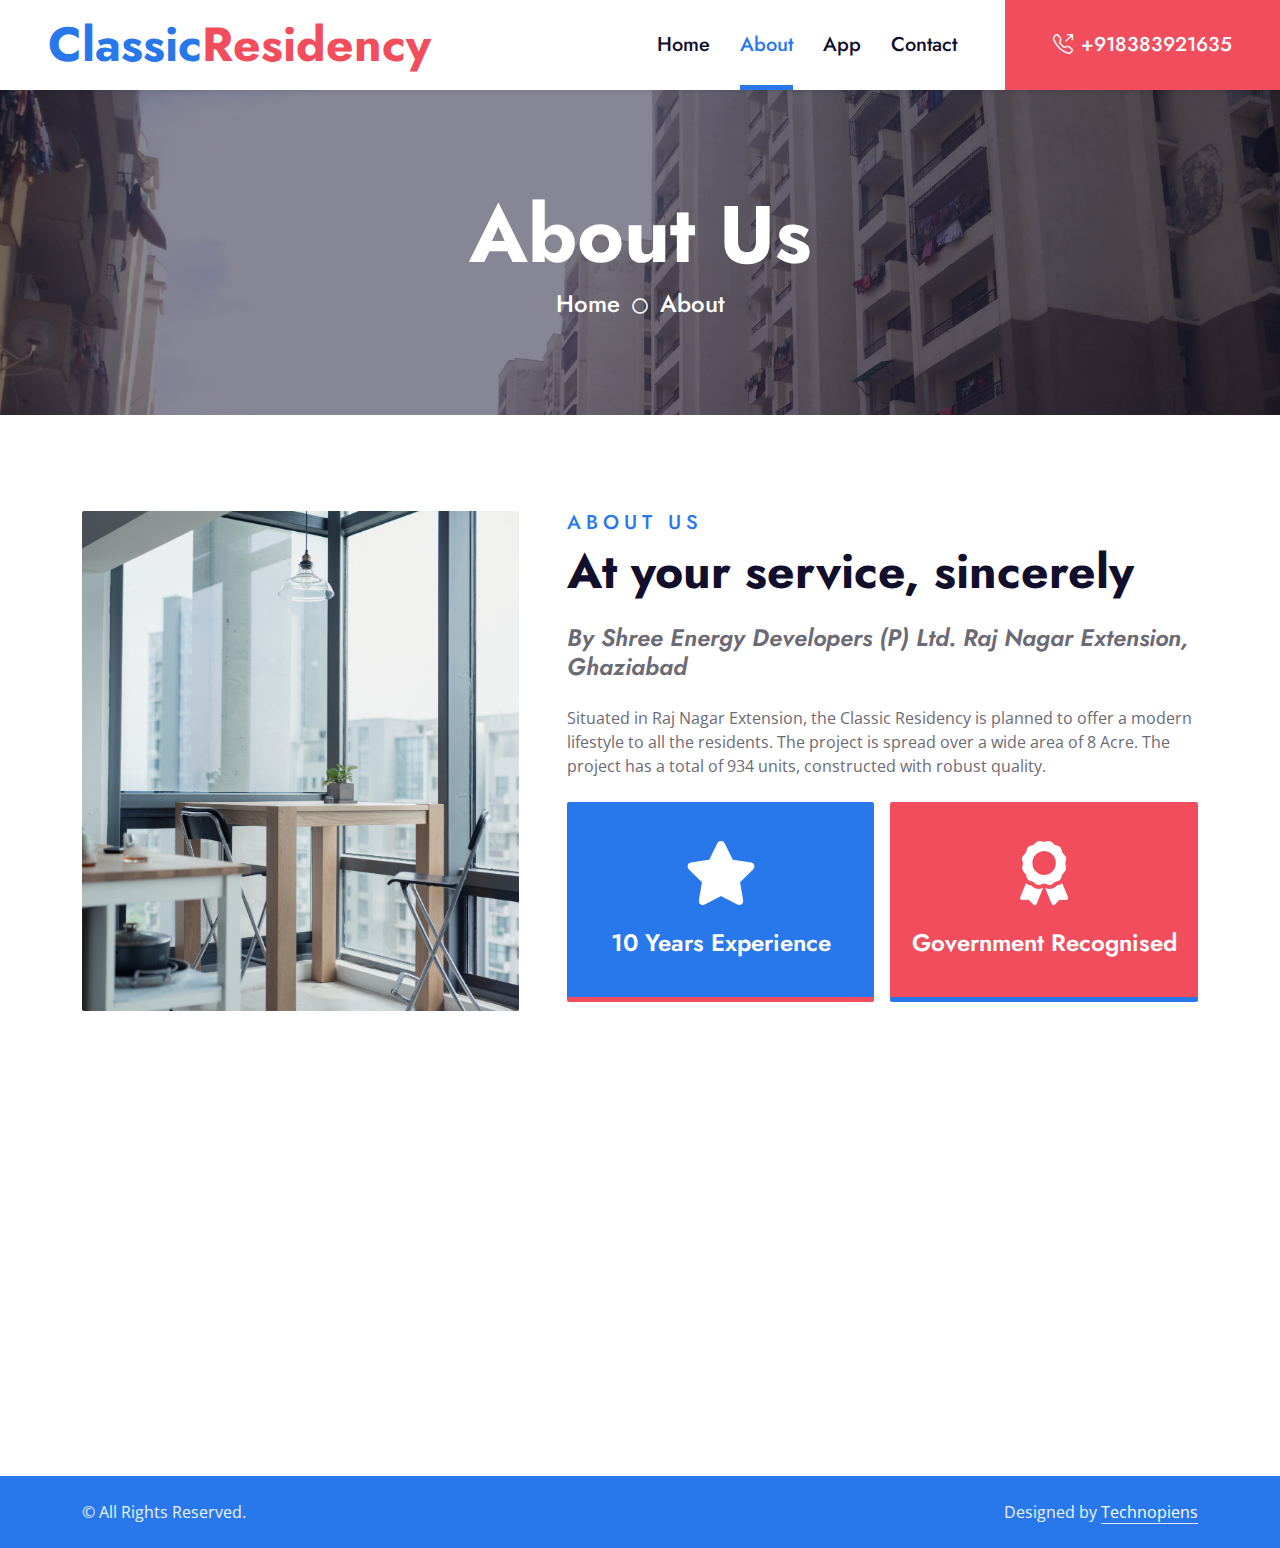
==== about.html @ f9a9f339 "basic website commit" ====
<!DOCTYPE html>
<html lang="en">

<head>
    <meta charset="utf-8">
    <title>The Classic Residency</title>
    <meta content="width=device-width, initial-scale=1.0" name="viewport">
    <meta content="Free HTML Templates" name="keywords">
    <meta content="Free HTML Templates" name="description">

    <!-- Favicon -->
    <link href="img/favicon.ico" rel="icon">

    <!-- Google Web Fonts -->
    <link rel="preconnect" href="https://fonts.gstatic.com">
    <link href="https://fonts.googleapis.com/css2?family=Jost:wght@500;600;700&family=Open+Sans:wght@400;600&display=swap" rel="stylesheet"> 

    <!-- Icon Font Stylesheet -->
    <link href="https://cdnjs.cloudflare.com/ajax/libs/font-awesome/5.10.0/css/all.min.css" rel="stylesheet">
    <link href="https://cdn.jsdelivr.net/npm/bootstrap-icons@1.4.1/font/bootstrap-icons.css" rel="stylesheet">
    <link href="lib/flaticon/font/flaticon.css" rel="stylesheet">

    <!-- Libraries Stylesheet -->
    <link href="lib/owlcarousel/assets/owl.carousel.min.css" rel="stylesheet">
    <link href="lib/animate/animate.min.css" rel="stylesheet">

    <!-- Customized Bootstrap Stylesheet -->
    <link href="css/bootstrap.min.css" rel="stylesheet">

    <!-- Template Stylesheet -->
    <link href="css/style.css" rel="stylesheet">
</head>

<body>
    <!-- Navbar Start -->
    <nav class="navbar navbar-expand-lg bg-white navbar-light shadow-sm py-3 py-lg-0 px-3 px-lg-0">
        <a href="index.html" class="navbar-brand ms-lg-5">
            <h1 class="display-5 m-0 text-primary">Classic<span class="text-secondary">Residency</span></h1>
        </a>
        <button class="navbar-toggler" type="button" data-bs-toggle="collapse" data-bs-target="#navbarCollapse">
            <span class="navbar-toggler-icon"></span>
        </button>
        <div class="collapse navbar-collapse" id="navbarCollapse">
            <div class="navbar-nav ms-auto py-0">
                <a href="index.html" class="nav-item nav-link">Home</a>
                <a href="about.html" class="nav-item nav-link active">About</a>
                <a href="service.html" class="nav-item nav-link">App</a>
                <a href="contact.html" class="nav-item nav-link">Contact</a>
                <a href="tel:+91 8383921635" class="nav-item nav-link nav-contact bg-secondary text-white px-5 ms-lg-5"><i class="bi bi-telephone-outbound me-2"></i>+918383921635</a>
            </div>
        </div>
    </nav>
    <!-- Navbar End -->


    <!-- Hero Start -->
    <div class="container-fluid bg-primary p-5 hero-header mb-5">
        <div class="row py-5">
            <div class="col-12 text-center">
                <h1 class="display-1 text-white animated zoomIn">About Us</h1>
                <a href="" class="h4 text-white">Home</a>
                <i class="far fa-circle text-white px-2"></i>
                <a href="" class="h4 text-white">About</a>
            </div>
        </div>
    </div>
    <!-- Hero End -->


    <!-- About Start -->
    <div class="container-fluid py-5 wow fadeInUp" data-wow-delay="0.1s">
        <div class="container">
            <div class="row gx-5">
                <div class="col-lg-5 mb-5 mb-lg-0" style="min-height: 500px;">
                    <div class="position-relative h-100">
                        <img class="position-absolute w-100 h-100 rounded wow zoomIn" data-wow-delay="0.3s" src="img/bild.jpg" style="object-fit: cover;">
                    </div>
                </div>
                <div class="col-lg-7">
                    <div class="mb-4">
                        <h5 class="text-primary text-uppercase" style="letter-spacing: 5px;">About Us</h5>
                        <h1 class="display-5 mb-0">At your service, sincerely</h1>
                    </div>
                    <h4 class="text-body fst-italic mb-4">By Shree Energy Developers (P) Ltd.
                        Raj Nagar Extension, Ghaziabad</h4>
                    <p class="mb-4">Situated in Raj Nagar Extension, the Classic Residency is planned to offer a modern lifestyle to all the residents. The project is spread over a wide area of 8 Acre. The project has a total of 934 units, constructed with robust quality.</p>
                    <div class="row g-3">
                        <div class="col-sm-6 wow zoomIn" data-wow-delay="0.6s">
                            <div class="bg-primary d-flex flex-column justify-content-center text-center border-bottom border-5 border-secondary rounded p-3" style="height: 200px;">
                                <i class="fa fa-star fa-4x text-white mb-4"></i>
                                <h4 class="text-white mb-0">10 Years Experience</h4>
                            </div>
                        </div>
                        <div class="col-sm-6 wow zoomIn" data-wow-delay="0.9s">
                            <div class="bg-secondary d-flex flex-column justify-content-center text-center border-bottom border-5 border-primary rounded p-3" style="height: 200px;">
                                <i class="fa fa-award fa-4x text-white mb-4"></i>
                                <h4 class="text-white mb-0">Government Recognised</h4>
                            </div>
                        </div>
                    </div>
                </div>
            </div>
        </div>
    </div>
    <!-- About End -->


    <!-- Team Start -->
    <!--div class="container-fluid py-5 wow fadeInUp" data-wow-delay="0.1s">
        <div class="container">
            <div class="text-center mx-auto mb-5" style="max-width: 600px;">
                <h5 class="text-primary text-uppercase" style="letter-spacing: 5px;">Team Members</h5>
                <h1 class="display-5 mb-0">Our Professional Team Members</h1>
            </div>
            <div class="row g-5">
                <div class="col-lg-4 wow slideInUp" data-wow-delay="0.3s">
                    <div class="position-relative rounded-top">
                        <img class="img-fluid rounded-top w-100" src="img/team-1.jpg" alt="">
                        <div class="position-absolute bottom-0 end-0 d-flex flex-column bg-white p-1" style="margin-right: -25px;">
                            <a class="btn btn-outline-secondary btn-square m-1" href="#"><i class="fab fa-twitter fw-normal"></i></a>
                            <a class="btn btn-outline-secondary btn-square m-1" href="#"><i class="fab fa-facebook-f fw-normal"></i></a>
                            <a class="btn btn-outline-secondary btn-square m-1" href="#"><i class="fab fa-linkedin-in fw-normal"></i></a>
                            <a class="btn btn-outline-secondary btn-square m-1" href="#"><i class="fab fa-instagram fw-normal"></i></a>
                        </div>
                    </div>
                    <div class="bg-primary text-center rounded-bottom p-4">
                        <h3 class="text-white">Full Name</h3>
                        <p class="text-white m-0">Designation</p>
                    </div>
                </div>
                <div class="col-lg-4 wow slideInUp" data-wow-delay="0.6s">
                    <div class="position-relative rounded-top">
                        <img class="img-fluid rounded-top w-100" src="img/team-2.jpg" alt="">
                        <div class="position-absolute bottom-0 end-0 d-flex flex-column bg-white p-1" style="margin-right: -25px;">
                            <a class="btn btn-outline-secondary btn-square m-1" href="#"><i class="fab fa-twitter fw-normal"></i></a>
                            <a class="btn btn-outline-secondary btn-square m-1" href="#"><i class="fab fa-facebook-f fw-normal"></i></a>
                            <a class="btn btn-outline-secondary btn-square m-1" href="#"><i class="fab fa-linkedin-in fw-normal"></i></a>
                            <a class="btn btn-outline-secondary btn-square m-1" href="#"><i class="fab fa-instagram fw-normal"></i></a>
                        </div>
                    </div>
                    <div class="bg-primary text-center rounded-bottom p-4">
                        <h3 class="text-white">Full Name</h3>
                        <p class="text-white m-0">Designation</p>
                    </div>
                </div>
                <div class="col-lg-4 wow slideInUp" data-wow-delay="0.9s">
                    <div class="position-relative rounded-top">
                        <img class="img-fluid rounded-top w-100" src="img/team-3.jpg" alt="">
                        <div class="position-absolute bottom-0 end-0 d-flex flex-column bg-white p-1" style="margin-right: -25px;">
                            <a class="btn btn-outline-secondary btn-square m-1" href="#"><i class="fab fa-twitter fw-normal"></i></a>
                            <a class="btn btn-outline-secondary btn-square m-1" href="#"><i class="fab fa-facebook-f fw-normal"></i></a>
                            <a class="btn btn-outline-secondary btn-square m-1" href="#"><i class="fab fa-linkedin-in fw-normal"></i></a>
                            <a class="btn btn-outline-secondary btn-square m-1" href="#"><i class="fab fa-instagram fw-normal"></i></a>
                        </div>
                    </div>
                    <div class="bg-primary text-center rounded-bottom p-4">
                        <h3 class="text-white">Full Name</h3>
                        <p class="text-white m-0">Designation</p>
                    </div>
                </div>
            </div>
        </div>
    </div>
     Team End -->
    

    <!-- Footer Start -->
    <div class="container-fluid bg-dark text-light mt-5 py-5 wow fadeInUp" data-wow-delay="0.1s">
        <div class="container pt-5">
            <div class="row g-5">
                <div class="col-lg-3 col-md-6">
                    <h3 class="text-white mb-4">Quick Links</h3>
                    <div class="d-flex flex-column justify-content-start">
                        <a class="text-light mb-2" href="#"><i class="bi bi-arrow-right text-primary me-2"></i>Home</a>
                        <a class="text-light mb-2" href="#"><i class="bi bi-arrow-right text-primary me-2"></i>About Us</a>
                        <a class="text-light mb-2" href="#"><i class="bi bi-arrow-right text-primary me-2"></i>Our Services</a>

                        <a class="text-light" href="#"><i class="bi bi-arrow-right text-primary me-2"></i>Contact Us</a>
                    </div>
                </div>
                <div class="col-lg-3 col-md-6">
                    <h3 class="text-white mb-4">Popular Links</h3>
                    <div class="d-flex flex-column justify-content-start">
                        <a class="text-light mb-2" href="#"><i class="bi bi-arrow-right text-primary me-2"></i>Home</a>
                        <a class="text-light mb-2" href="#"><i class="bi bi-arrow-right text-primary me-2"></i>About Us</a>
                        <a class="text-light mb-2" href="#"><i class="bi bi-arrow-right text-primary me-2"></i>Our Services</a>
                    
                        <a class="text-light" href="#"><i class="bi bi-arrow-right text-primary me-2"></i>Contact Us</a>
                    </div>
                </div>
                <div class="col-lg-3 col-md-6">
                    <h3 class="text-white mb-4">Get In Touch</h3>
                    <p class="mb-2"><i class="bi bi-geo-alt text-primary me-2"></i>Aditya World City</p>
                    <p class="mb-2"><i class="bi bi-envelope-open text-primary me-2"></i>thesocietease@gmail.com</p>
                    <p class="mb-0"><i class="bi bi-telephone text-primary me-2"></i>+918383921635</p>
                </div>
                <div class="col-lg-3 col-md-6">
                    <h3 class="text-white mb-4">Follow Us</h3>
                    <div class="d-flex">
                        <a class="btn btn-lg btn-primary btn-lg-square rounded me-2" href="#"><i class="fab fa-twitter fw-normal"></i></a>
                        <a class="btn btn-lg btn-primary btn-lg-square rounded me-2" href="#"><i class="fab fa-facebook-f fw-normal"></i></a>
                        <a class="btn btn-lg btn-primary btn-lg-square rounded me-2" href="#"><i class="fab fa-linkedin-in fw-normal"></i></a>
                        <a class="btn btn-lg btn-primary btn-lg-square rounded" href="#"><i class="fab fa-instagram fw-normal"></i></a>
                    </div>
                </div>
                <div class="col-12">
                    <form class="mx-auto" style="max-width: 600px;">
                        <div class="input-group">
                          
                        </div>
                    </form>
                </div>
            </div>
        </div>
    </div>
    <div class="container-fluid bg-primary text-light py-4">
        <div class="container">
            <div class="row g-5">
                <div class="col-md-6 text-center text-md-start">
                    <p class="mb-md-0">&copy; <a class="text-white border-bottom" href="#"></a>All Rights Reserved.</p>
                </div>
                <div class="col-md-6 text-center text-md-end">
                    <p class="mb-0">Designed by <a class="text-white border-bottom">Technopiens</a></p>
                </div>
            </div>
        </div>
    </div>
    <!-- Footer End -->


    <!-- Back to Top -->
    <a href="#" class="btn btn-lg btn-secondary btn-lg-square rounded back-to-top"><i class="bi bi-arrow-up"></i></a>


    <!-- JavaScript Libraries -->
    <script src="https://code.jquery.com/jquery-3.4.1.min.js"></script>
    <script src="https://cdn.jsdelivr.net/npm/bootstrap@5.0.0/dist/js/bootstrap.bundle.min.js"></script>
    <script src="lib/wow/wow.min.js"></script>
    <script src="lib/easing/easing.min.js"></script>
    <script src="lib/waypoints/waypoints.min.js"></script>
    <script src="lib/owlcarousel/owl.carousel.min.js"></script>

    <!-- Template Javascript -->
    <script src="js/main.js"></script>
</body>

</html>
---- lib/flaticon/font/flaticon.css ----
@font-face {
    font-family: "flaticon";
    src: url("./flaticon.ttf?7ecca773380623aac2649a7edcc0a3f2") format("truetype"),
url("./flaticon.woff?7ecca773380623aac2649a7edcc0a3f2") format("woff"),
url("./flaticon.woff2?7ecca773380623aac2649a7edcc0a3f2") format("woff2"),
url("./flaticon.eot?7ecca773380623aac2649a7edcc0a3f2#iefix") format("embedded-opentype"),
url("./flaticon.svg?7ecca773380623aac2649a7edcc0a3f2#flaticon") format("svg");
}

i[class^="flaticon-"]:before, i[class*=" flaticon-"]:before {
    font-family: flaticon !important;
    font-style: normal;
    font-weight: normal !important;
    font-variant: normal;
    text-transform: none;
    line-height: 1;
    -webkit-font-smoothing: antialiased;
    -moz-osx-font-smoothing: grayscale;
}

.flaticon-security-system:before {
    content: "\f101";
}
.flaticon-cctv:before {
    content: "\f102";
}
.flaticon-socket:before {
    content: "\f103";
}
.flaticon-setup:before {
    content: "\f104";
}
.flaticon-surveillance:before {
    content: "\f105";
}
.flaticon-recorder:before {
    content: "\f106";
}
.flaticon-wireless:before {
    content: "\f107";
}
.flaticon-ip-camera:before {
    content: "\f108";
}
.flaticon-double:before {
    content: "\f109";
}
.flaticon-camera:before {
    content: "\f10a";
}
---- css/style.css ----
/********** Template CSS **********/
:root {
    --primary: #2878EB;
    --secondary: #F14D5D;
    --light: #ECF4FF;
    --dark: #120F2D;
}

[class^=flaticon-]:before,
[class*=" flaticon-"]:before,
[class^=flaticon-]:after,
[class*=" flaticon-"]:after {
    font-size: inherit;
    margin-left: 0;
}

h1,
h2,
.font-weight-bold {
    font-weight: 700 !important;
}

h3,
h4,
.font-weight-semi-bold {
    font-weight: 600 !important;
}

h5,
h6,
.font-weight-medium {
    font-weight: 500 !important;
}

.btn {
    font-family: 'Jost', sans-serif;
    font-weight: 600;
    transition: .5s;
}

.btn-primary,
.btn-secondary,
.btn-primary:hover,
.btn-secondary:hover {
    color: #FFFFFF;
}

.btn-primary:hover {
    background: var(--secondary);
    border-color: var(--secondary);
}

.btn-secondary:hover {
    background: var(--primary);
    border-color: var(--primary);
}

.btn-square {
    width: 36px;
    height: 36px;
}

.btn-sm-square {
    width: 28px;
    height: 28px;
}

.btn-lg-square {
    width: 46px;
    height: 46px;
}

.btn-square,
.btn-sm-square,
.btn-lg-square {
    padding-left: 0;
    padding-right: 0;
    text-align: center;
}

.back-to-top {
    position: fixed;
    display: none;
    right: 45px;
    bottom: 45px;
    z-index: 99;
}

.navbar-light .navbar-nav .nav-link {
    font-family: 'Jost', sans-serif;
    position: relative;
    margin-left: 30px;
    padding: 30px 0;
    font-size: 20px;
    font-weight: 500;
    color: var(--dark);
    outline: none;
    transition: .5s;
}

.sticky-top.navbar-light .navbar-nav .nav-link {
    padding: 20px 0;
}

.navbar-light .navbar-nav .nav-link:hover,
.navbar-light .navbar-nav .nav-link.active {
    color: var(--primary);
}

@media (min-width: 992px) {
    .navbar-light .navbar-nav .nav-link::before {
        position: absolute;
        content: "";
        width: 0;
        height: 5px;
        bottom: 0;
        left: 50%;
        background: var(--primary);
        transition: .5s;
    }

    .navbar-light .navbar-nav .nav-link:hover::before,
    .navbar-light .navbar-nav .nav-link.active::before {
        width: 100%;
        left: 0;
    }

    .navbar-light .navbar-nav .nav-link.nav-contact::before {
        display: none;
    }
}

@media (max-width: 991.98px) {
    .navbar-light .navbar-nav .nav-link  {
        margin-left: 0;
        padding: 10px 0;
    }
}

.carousel-caption {
    top: 0;
    left: 0;
    right: 0;
    bottom: 0;
    background: rgba(18, 15, 45, .5);
    z-index: 1;
}

@media (max-width: 576px) {
    .carousel-caption h5 {
        font-size: 14px;
        font-weight: 500 !important;
    }

    .carousel-caption h1 {
        font-size: 30px;
        font-weight: 600 !important;
    }
}

.carousel-control-prev,
.carousel-control-next {
    width: 10%;
}

.carousel-control-prev-icon,
.carousel-control-next-icon {
    width: 3rem;
    height: 3rem;
}

.carousel-indicators {
    align-items: flex-end;
}

.carousel-indicators [data-bs-target] {
    width: 5px;
    height: 25px;
}

.carousel-indicators .active {
    height: 45px;
}

.hero-header {
    background: linear-gradient(rgba(18, 15, 45, .5), rgba(18, 15, 45, .5)), url(../img/classic.jpg) top right no-repeat;
    background-size: cover;
}

.service-item div {
    z-index: 1;
}

.service-item div::after {
    position: absolute;
    content: "";
    width: 0;
    height: 100%;
    top: 0;
    left: 0;
    border-radius: 2px 2px 0 0;
    transition: .5s;
    z-index: -1;
}

.service-item div:hover::after {
    width: 100%;
    background: var(--primary);
}

.service-item * {
    transition: .5s;
}

.service-item:hover * {
    color: var(--light) !important;
}

.bg-offer {
    background: linear-gradient(rgba(18, 15, 45, .5), rgba(18, 15, 45, .5)), url(../img/carousel-2.jpg) top right no-repeat;
    background-size: cover;
}

.testimonial-carousel .owl-dots {
    height: 45px;
    margin-top: 5px;
    display: flex;
    align-items: flex-end;
    justify-content: center;
}

.testimonial-carousel .owl-dot {
    position: relative;
    display: inline-block;
    margin: 0 5px;
    width: 5px;
    height: 25px;
    background: #DDDDDD;
    transition: .5s;
}

.testimonial-carousel .owl-dot.active {
    height: 45px;
    background: var(--primary);
}

.testimonial-carousel .owl-item .testimonial-text,
.testimonial-carousel .owl-item .testimonial-text * {
    transition: .5s;
}

.testimonial-carousel .owl-item.center .testimonial-text {
    background: var(--primary) !important;
}

.testimonial-carousel .owl-item.center .testimonial-text * {
    color: #FFFFFF !important;
}

.blog-date {
    position: absolute;
    width: 90px;
    height: 65px;
    top: 75px;
    left: -25px;
    display: flex;
    align-items: center;
    justify-content: center;
    flex-direction: column;
    background: var(--secondary);
}

.blog-date::after {
    position: absolute;
    content: "";
    width: 0;
    height: 0;
    top: -25px;
    left: 0;
    border: 13px solid;
    border-color: transparent #D34351 #D34351 transparent;
    z-index: -1;
}
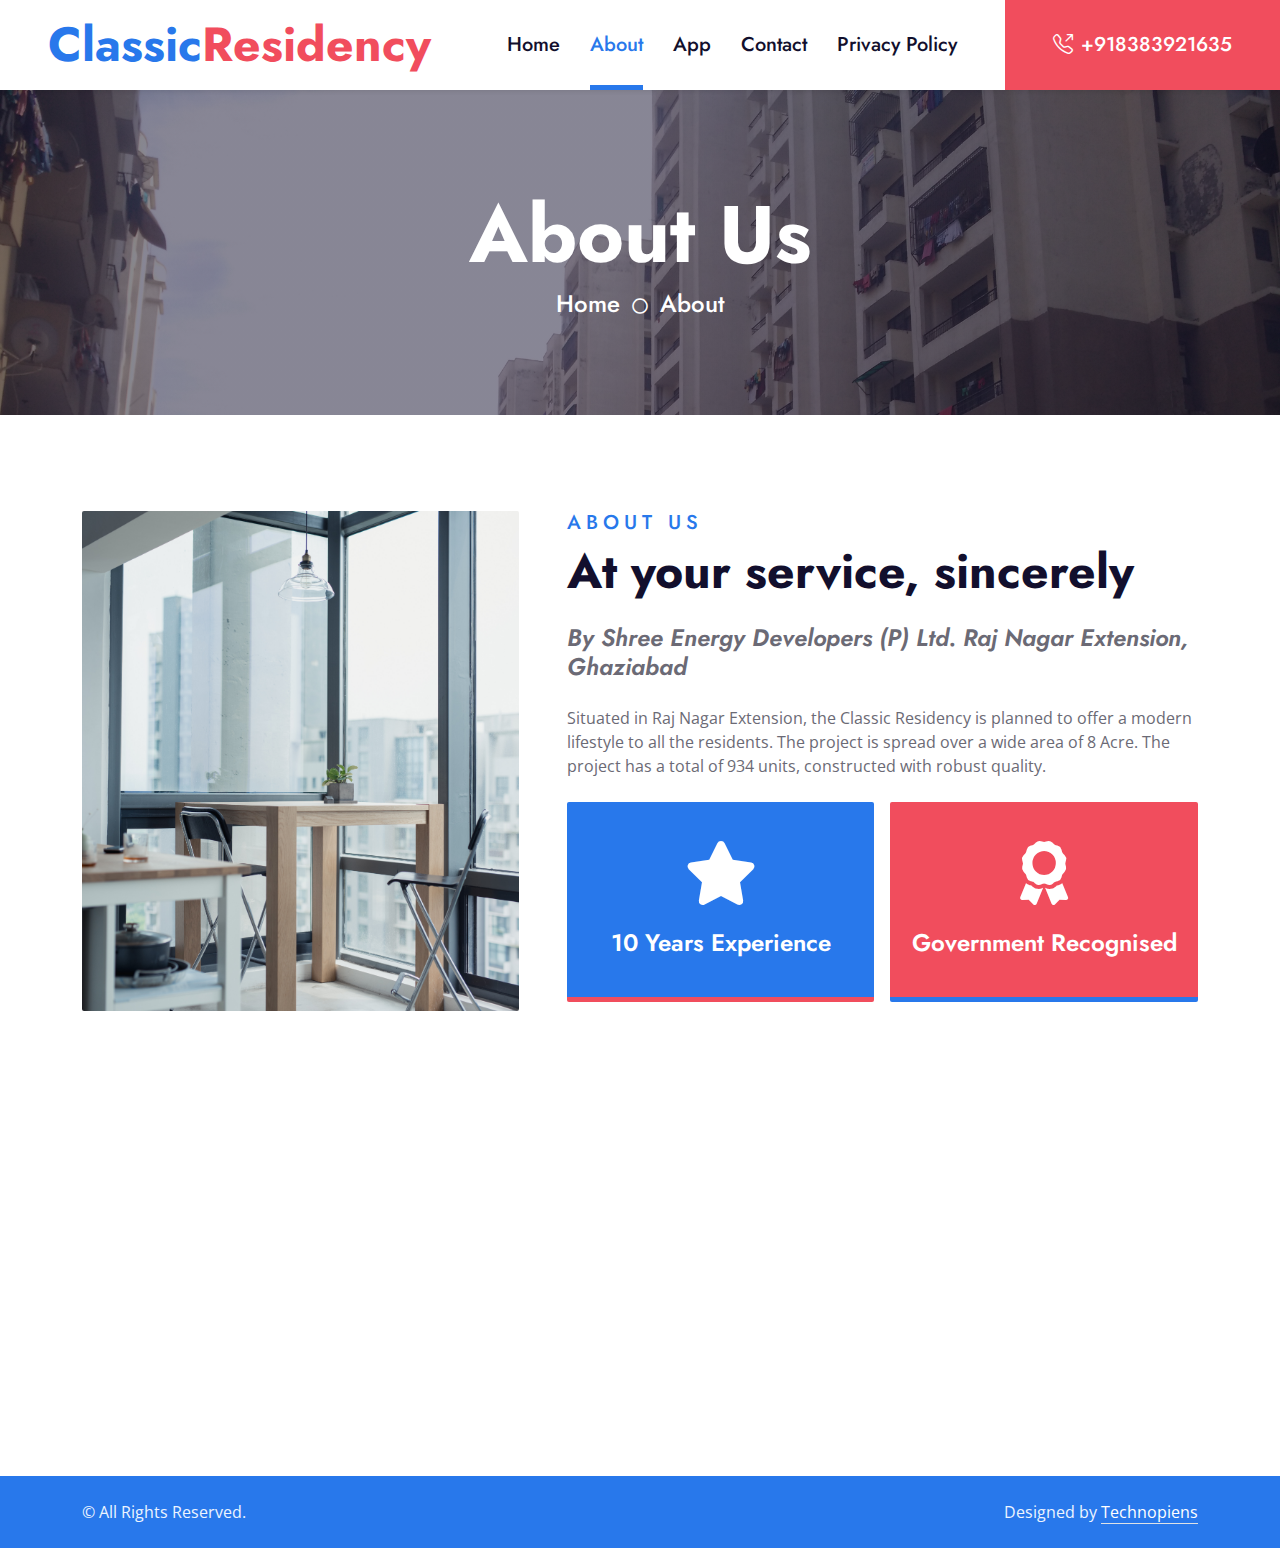
==== commit df5e6848: "added Privacy Policy" ====
--- a/about.html
+++ b/about.html
@@ -46,6 +46,7 @@
                 <a href="about.html" class="nav-item nav-link active">About</a>
                 <a href="service.html" class="nav-item nav-link">App</a>
                 <a href="contact.html" class="nav-item nav-link">Contact</a>
+                <a href="policy.html" class="nav-item nav-link">Privacy Policy</a>
                 <a href="tel:+91 8383921635" class="nav-item nav-link nav-contact bg-secondary text-white px-5 ms-lg-5"><i class="bi bi-telephone-outbound me-2"></i>+918383921635</a>
             </div>
         </div>
@@ -190,7 +191,7 @@
                 </div>
                 <div class="col-lg-3 col-md-6">
                     <h3 class="text-white mb-4">Get In Touch</h3>
-                    <p class="mb-2"><i class="bi bi-geo-alt text-primary me-2"></i>Aditya World City</p>
+                    <p class="mb-2"><i class="bi bi-geo-alt text-primary me-2"></i>Classic Residency,Raj Nagar Ext</p>
                     <p class="mb-2"><i class="bi bi-envelope-open text-primary me-2"></i>thesocietease@gmail.com</p>
                     <p class="mb-0"><i class="bi bi-telephone text-primary me-2"></i>+918383921635</p>
                 </div>
